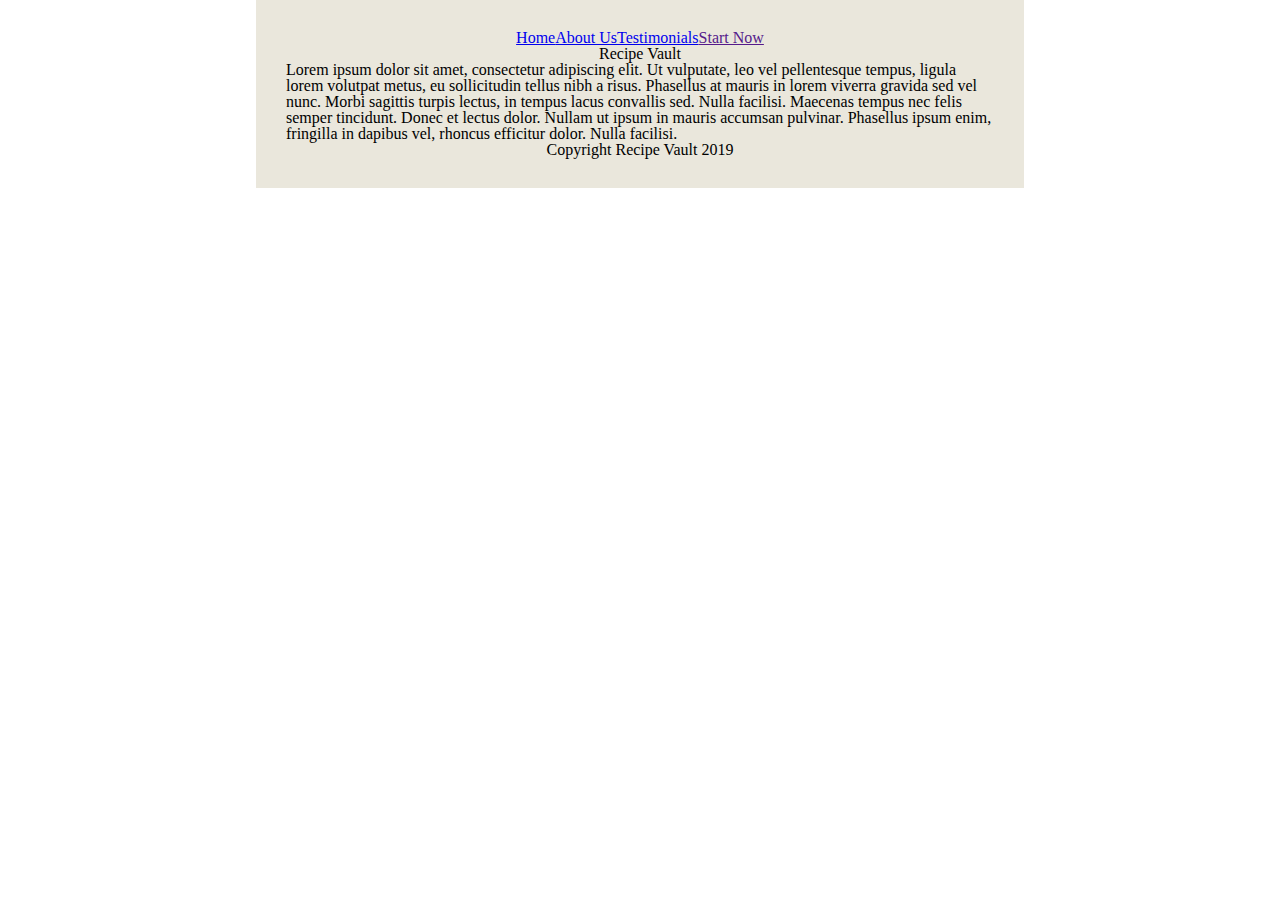
==== index.html @ 80d7d120 "Added html to index.html" ====
<!doctype html>

<html lang="en">
    <head>
    <meta charset="utf-8">
    <meta name="viewport" content="width=device-width, initial-scale=1.0">

    <title>Recipe Vault</title>

    <link href="css/index.css" rel="stylesheet">

    </head>

    <body>

        <div class="navbar">
            <!--logo-->
            <div class="nav">
                <a href="index.html">Home</a>
                <a href="about.html">About Us</a>
                <a href="testimonials.html">Testimonials</a>
                <a href="">Start Now</a>
            </div>
        </div>

        <div class="title">
            <h1>Recipe Vault</h1>
        </div>

        <div class="about-blurb">
            <p>
                Lorem ipsum dolor sit amet, consectetur adipiscing elit. Ut vulputate, leo vel pellentesque tempus, ligula lorem volutpat metus, eu sollicitudin tellus nibh a risus.
                Phasellus at mauris in lorem viverra gravida sed vel nunc. Morbi sagittis turpis lectus, in tempus lacus convallis sed. Nulla facilisi.
                Maecenas tempus nec felis semper tincidunt. Donec et lectus dolor. Nullam ut ipsum in mauris accumsan pulvinar. Phasellus ipsum enim, fringilla in dapibus vel, rhoncus efficitur dolor. Nulla facilisi.
            </p>
        </div>

        <div class="call-to-action">

        </div>

        <footer class="footer">
            <p>Copyright Recipe Vault 2019</p>
        </footer>
    </body>
</html>
---- css/index.css ----
/* http://meyerweb.com/eric/tools/css/reset/ 
   v2.0 | 20110126
   License: none (public domain)
*/
html,
body,
div,
span,
applet,
object,
iframe,
h1,
h2,
h3,
h4,
h5,
h6,
p,
blockquote,
pre,
a,
abbr,
acronym,
address,
big,
cite,
code,
del,
dfn,
em,
img,
ins,
kbd,
q,
s,
samp,
small,
strike,
strong,
sub,
sup,
tt,
var,
b,
u,
i,
center,
dl,
dt,
dd,
ol,
ul,
li,
fieldset,
form,
label,
legend,
table,
caption,
tbody,
tfoot,
thead,
tr,
th,
td,
article,
aside,
canvas,
details,
embed,
figure,
figcaption,
footer,
header,
hgroup,
menu,
nav,
output,
ruby,
section,
summary,
time,
mark,
audio,
video {
  margin: 0;
  padding: 0;
  border: 0;
  font-size: 100%;
  font: inherit;
  vertical-align: baseline;
}
/* HTML5 display-role reset for older browsers */
article,
aside,
details,
figcaption,
figure,
footer,
header,
hgroup,
menu,
nav,
section {
  display: block;
}
body {
  line-height: 1;
}
ol,
ul {
  list-style: none;
}
blockquote,
q {
  quotes: none;
}
blockquote:before,
blockquote:after,
q:before,
q:after {
  content: '';
  content: none;
}
table {
  border-collapse: collapse;
  border-spacing: 0;
}
html {
  width: 60%;
  margin-left: 20%;
  background-color: white;
}
html body {
  display: flex;
  flex-direction: column;
  justify-content: center;
  align-items: center;
  background-color: #eae7dc;
  padding: 30px;
}
.navbar .nav {
  display: flex;
  flex-direction: row;
  justify-content: space-around;
  align-items: center;
}
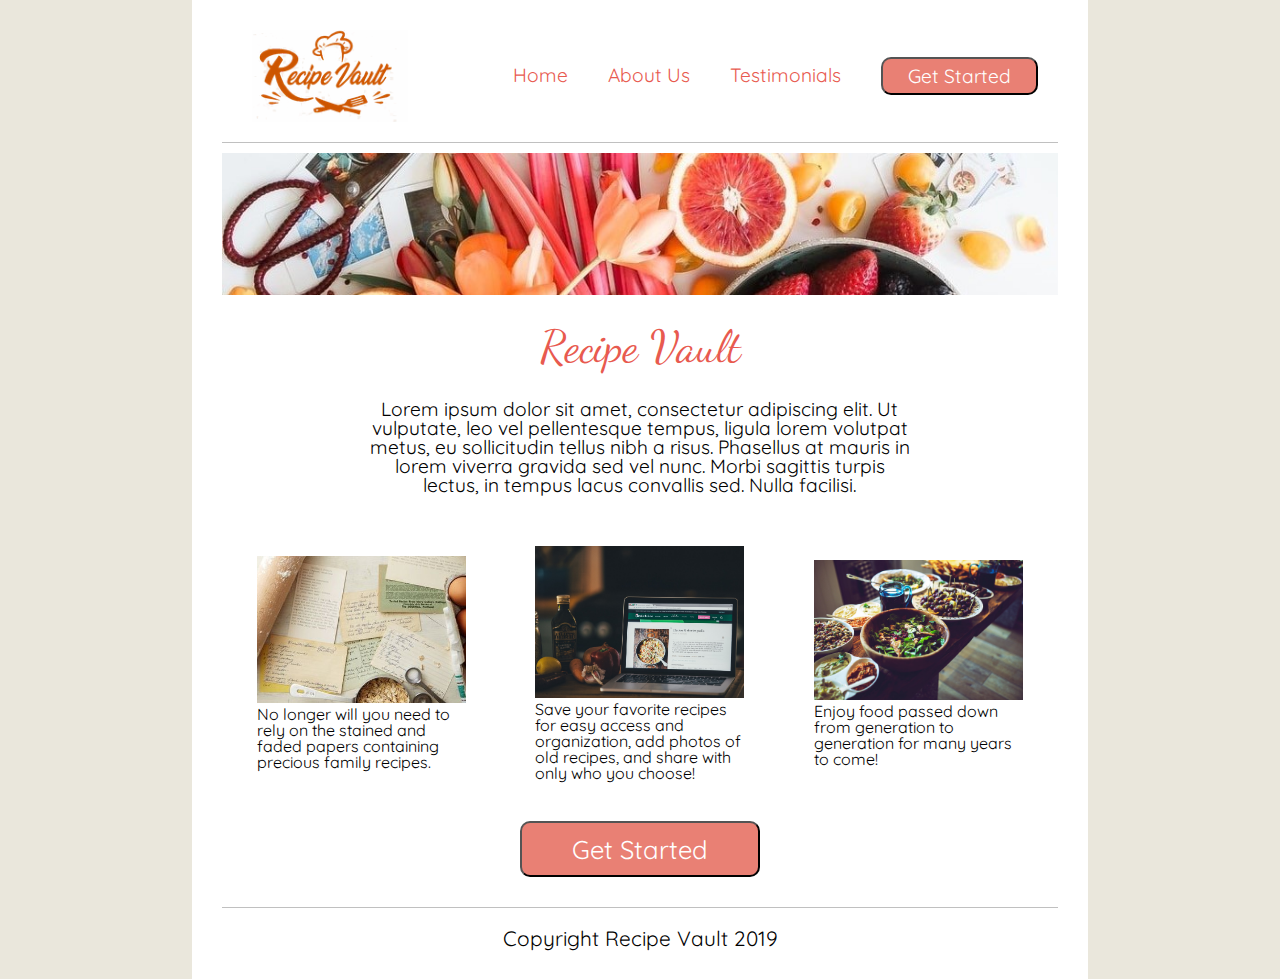
==== commit 6d184024: "Merge pull request #5 from Build-Week-SecretFamilyRecipes/emily-richard" ====
--- a/index.html
+++ b/index.html
@@ -8,20 +8,23 @@
     <title>Recipe Vault</title>
 
     <link href="css/index.css" rel="stylesheet">
+    <link href="https://fonts.googleapis.com/css?family=Dancing+Script|Quicksand&display=swap" rel="stylesheet">
 
     </head>
 
     <body>
 
         <div class="navbar">
-            <!--logo-->
+            <img class="logo" src="img/logo.png">
             <div class="nav">
                 <a href="index.html">Home</a>
-                <a href="about.html">About Us</a>
-                <a href="testimonials.html">Testimonials</a>
-                <a href="">Start Now</a>
+                <a href="about.html" target="_blank">About Us</a>
+                <a href="testimonials.html" target="_blank">Testimonials</a>
+                <a href="" target="_blank"><button class="start-now">Get Started</button></a>
             </div>
         </div>
+
+        <img class="banner" src="img/food-banner.jpg">
 
         <div class="title">
             <h1>Recipe Vault</h1>
@@ -31,12 +34,26 @@
             <p>
                 Lorem ipsum dolor sit amet, consectetur adipiscing elit. Ut vulputate, leo vel pellentesque tempus, ligula lorem volutpat metus, eu sollicitudin tellus nibh a risus.
                 Phasellus at mauris in lorem viverra gravida sed vel nunc. Morbi sagittis turpis lectus, in tempus lacus convallis sed. Nulla facilisi.
-                Maecenas tempus nec felis semper tincidunt. Donec et lectus dolor. Nullam ut ipsum in mauris accumsan pulvinar. Phasellus ipsum enim, fringilla in dapibus vel, rhoncus efficitur dolor. Nulla facilisi.
             </p>
         </div>
 
+        <div class="container">
+            <div class="infocard">
+                <img class="infoimg" src="img/recipes.jpg">
+                <p>No longer will you need to rely on the stained and faded papers containing precious family recipes.</p>
+            </div>
+            <div class="infocard">
+                <img class="infoimg" src="img/online-recipe.jpg">
+                <p>Save your favorite recipes for easy access and organization, add photos of old recipes, and share with only who you choose!</p>
+            </div>
+            <div class="infocard">
+                <img class="infoimg" src="img/food.jpg">
+                <p>Enjoy food passed down from generation to generation for many years to come!</p>
+            </div>
+        </div>
+
         <div class="call-to-action">
-
+            <a href=""><button class="get-started">Get Started</button></a>
         </div>
 
         <footer class="footer">
--- a/css/index.css
+++ b/css/index.css
@@ -127,21 +127,131 @@
   border-spacing: 0;
 }
 html {
-  width: 60%;
-  margin-left: 20%;
+  text-size: 10px;
+  width: 70%;
+  margin-left: 15%;
+  background-color: #eae7dc;
+}
+html body {
+  display: flex;
+  flex-direction: column;
+  justify-content: center;
+  align-items: center;
   background-color: white;
-}
-html body {
-  display: flex;
-  flex-direction: column;
-  justify-content: center;
-  align-items: center;
-  background-color: #eae7dc;
   padding: 30px;
 }
+html body h1 {
+  font-size: 2.8rem;
+  font-family: 'Dancing Script', cursive;
+}
+.navbar {
+  display: flex;
+  flex-direction: row;
+  justify-content: space-between;
+  align-items: center;
+  width: 100%;
+  margin-bottom: 10px;
+  padding-bottom: 20px;
+  border-bottom: 1px solid silver;
+}
+.navbar .logo {
+  display: flex;
+  flex-direction: row;
+  justify-content: space-around;
+  align-items: center;
+  margin: 0px 30px;
+}
 .navbar .nav {
   display: flex;
   flex-direction: row;
   justify-content: space-around;
   align-items: center;
-}
+  font-family: 'Quicksand', sans-serif;
+  font-size: 1.2rem;
+}
+.navbar .nav a {
+  text-decoration: none;
+  margin: 0 20px;
+  color: #e85a4f;
+}
+.navbar .nav a .start-now {
+  color: white;
+  background-color: #e98074;
+  font-size: 1.2rem;
+  font-family: 'Quicksand', sans-serif;
+  padding: 5px 25px;
+  border-radius: 10px;
+  transition-timing-function: ease-in;
+  transition: 0.6s;
+}
+.navbar .nav a .start-now:hover {
+  background-color: white;
+  color: #e85a4f;
+}
+.footer {
+  display: flex;
+  flex-direction: row;
+  justify-content: center;
+  align-items: center;
+  font-size: 1.3rem;
+  font-family: 'Quicksand', sans-serif;
+  width: 100%;
+  margin: 30px 0 0;
+  padding-top: 20px;
+  border-top: 1px solid silver;
+}
+.banner {
+  width: 100%;
+}
+h1 {
+  margin: 30px 15px 0px;
+  color: #e85a4f;
+}
+.about-blurb {
+  display: flex;
+  flex-direction: row;
+  justify-content: center;
+  align-items: center;
+  text-align: center;
+  width: 65%;
+  margin: 30px 50px 50px;
+  font-size: 1.2rem;
+  font-family: 'Quicksand', sans-serif;
+}
+.container {
+  display: flex;
+  flex-direction: row;
+  justify-content: space-around;
+  align-items: center;
+  margin-bottom: 40px;
+}
+.container .infocard {
+  width: 25%;
+}
+.container .infocard .infoimg {
+  width: 100%;
+}
+.container .infocard p {
+  font-family: 'Quicksand', sans-serif;
+  font-size: 1rem;
+}
+.call-to-action {
+  display: flex;
+  flex-direction: row;
+  justify-content: center;
+  align-items: center;
+}
+.call-to-action .get-started {
+  color: white;
+  background-color: #e98074;
+  font-size: 1.6rem;
+  font-family: 'Quicksand', sans-serif;
+  padding: 10px 50px;
+  border-radius: 10px;
+  transition-timing-function: ease-in;
+  transition: 0.6s;
+}
+.call-to-action .get-started:hover {
+  background-color: white;
+  color: #e85a4f;
+}
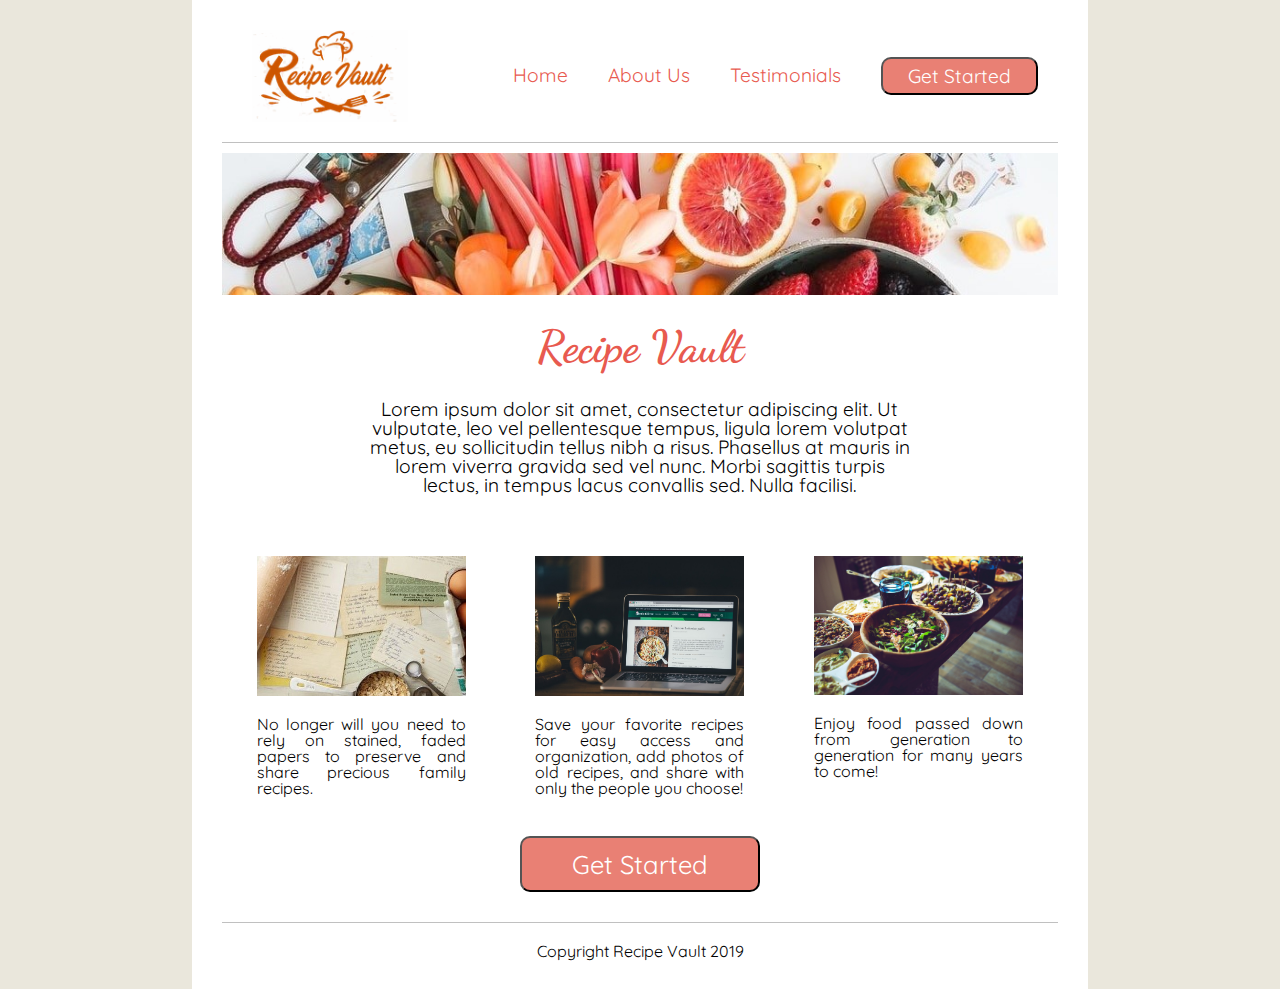
==== commit 3a6e501e: "Updated some spacing in index.html" ====
--- a/index.html
+++ b/index.html
@@ -40,11 +40,11 @@
         <div class="container">
             <div class="infocard">
                 <img class="infoimg" src="img/recipes.jpg">
-                <p>No longer will you need to rely on the stained and faded papers containing precious family recipes.</p>
+                <p>No longer will you need to rely on stained, faded papers to preserve and share precious family recipes.</p>
             </div>
             <div class="infocard">
                 <img class="infoimg" src="img/online-recipe.jpg">
-                <p>Save your favorite recipes for easy access and organization, add photos of old recipes, and share with only who you choose!</p>
+                <p>Save your favorite recipes for easy access and organization, add photos of old recipes, and share with only the people you choose!</p>
             </div>
             <div class="infocard">
                 <img class="infoimg" src="img/food.jpg">
--- a/css/index.css
+++ b/css/index.css
@@ -129,7 +129,8 @@
 html {
   text-size: 10px;
   width: 70%;
-  margin-left: 15%;
+  max-width: 1000px;
+  margin: 0 auto;
   background-color: #eae7dc;
 }
 html body {
@@ -193,7 +194,7 @@
   flex-direction: row;
   justify-content: center;
   align-items: center;
-  font-size: 1.3rem;
+  font-size: 1rem;
   font-family: 'Quicksand', sans-serif;
   width: 100%;
   margin: 30px 0 0;
@@ -205,6 +206,7 @@
 }
 h1 {
   margin: 30px 15px 0px;
+  font-weight: bold;
   color: #e85a4f;
 }
 .about-blurb {
@@ -222,18 +224,24 @@
   display: flex;
   flex-direction: row;
   justify-content: space-around;
-  align-items: center;
+  align-items: flex-start;
   margin-bottom: 40px;
 }
 .container .infocard {
+  display: flex;
+  flex-direction: column;
+  justify-content: space-between;
+  align-items: center;
   width: 25%;
 }
 .container .infocard .infoimg {
   width: 100%;
+  margin: 10px 10px 20px;
 }
 .container .infocard p {
   font-family: 'Quicksand', sans-serif;
   font-size: 1rem;
+  text-align: justify;
 }
 .call-to-action {
   display: flex;
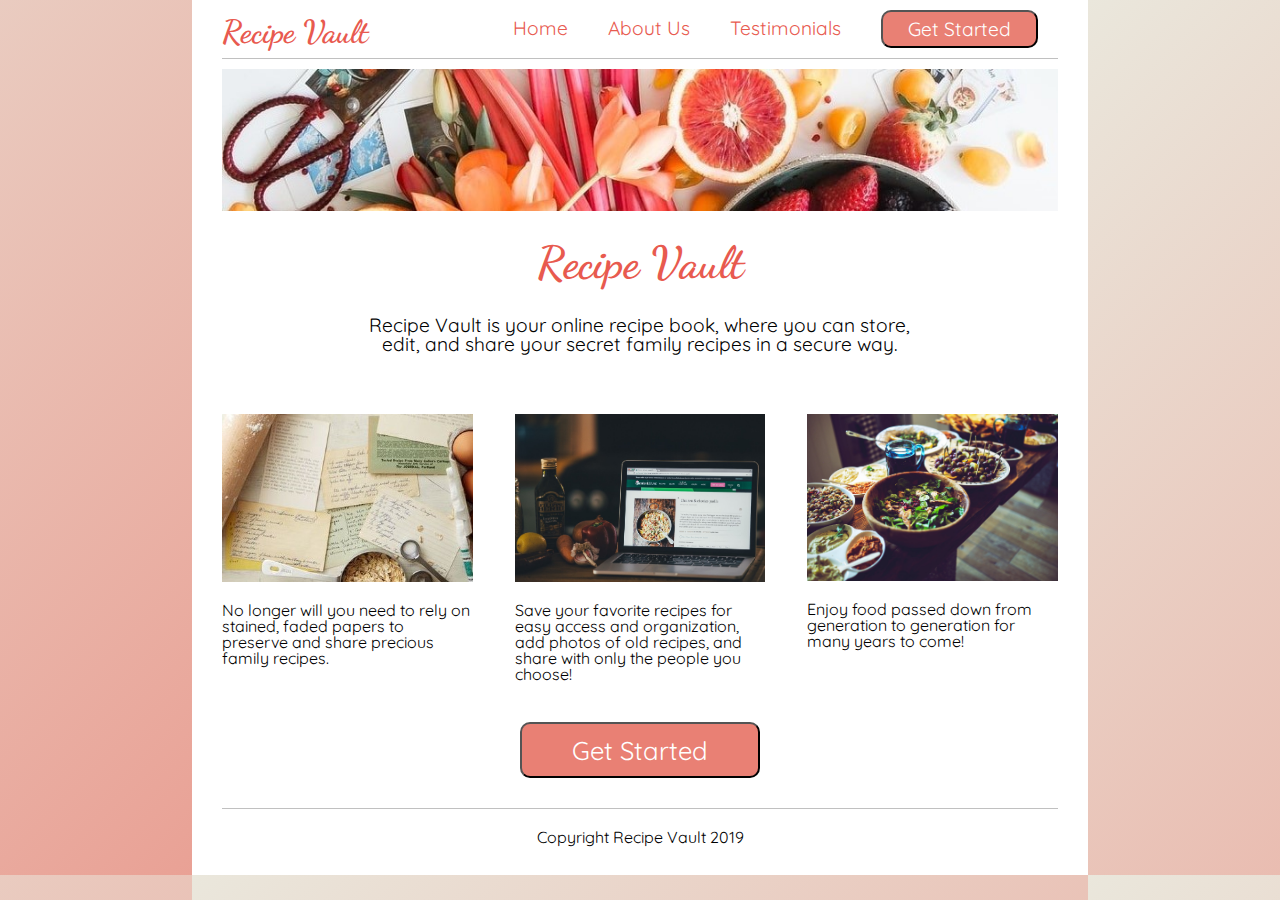
==== commit 0d82f822: "Fixed the visibility and formatting issues present in recent update" ====
--- a/index.html
+++ b/index.html
@@ -1,3 +1,4 @@
+    
 <!doctype html>
 
 <html lang="en">
@@ -15,11 +16,11 @@
     <body>
 
         <div class="navbar">
-            <img class="logo" src="img/logo.png">
+            <a href="" class="logo-text">Recipe Vault</a>
             <div class="nav">
                 <a href="index.html">Home</a>
-                <a href="about.html" target="_blank">About Us</a>
-                <a href="testimonials.html" target="_blank">Testimonials</a>
+                <a href="about.html">About Us</a>
+                <a href="testimonials.html">Testimonials</a>
                 <a href="" target="_blank"><button class="start-now">Get Started</button></a>
             </div>
         </div>
@@ -32,8 +33,7 @@
 
         <div class="about-blurb">
             <p>
-                Lorem ipsum dolor sit amet, consectetur adipiscing elit. Ut vulputate, leo vel pellentesque tempus, ligula lorem volutpat metus, eu sollicitudin tellus nibh a risus.
-                Phasellus at mauris in lorem viverra gravida sed vel nunc. Morbi sagittis turpis lectus, in tempus lacus convallis sed. Nulla facilisi.
+                Recipe Vault is your online recipe book, where you can store, edit, and share your secret family recipes in a secure way.
             </p>
         </div>
 
@@ -42,7 +42,7 @@
                 <img class="infoimg" src="img/recipes.jpg">
                 <p>No longer will you need to rely on stained, faded papers to preserve and share precious family recipes.</p>
             </div>
-            <div class="infocard">
+            <div class="infocard infocard2">
                 <img class="infoimg" src="img/online-recipe.jpg">
                 <p>Save your favorite recipes for easy access and organization, add photos of old recipes, and share with only the people you choose!</p>
             </div>
--- a/css/index.css
+++ b/css/index.css
@@ -127,11 +127,21 @@
   border-spacing: 0;
 }
 html {
-  text-size: 10px;
   width: 70%;
   max-width: 1000px;
   margin: 0 auto;
-  background-color: #eae7dc;
+  background-image: linear-gradient(to bottom right, #eae7dc, #e9a195);
+  background-repeat: none;
+}
+@media (max-width: 800px) {
+  html {
+    width: 90%;
+  }
+}
+@media (max-width: 500px) {
+  html {
+    width: 100%;
+  }
 }
 html body {
   display: flex;
@@ -141,26 +151,49 @@
   background-color: white;
   padding: 30px;
 }
-html body h1 {
+html body h1,
+html body h2,
+html body h3,
+html body h4,
+html body h5 {
   font-size: 2.8rem;
   font-family: 'Dancing Script', cursive;
+  font-weight: bold;
+  color: #e85a4f;
 }
 .navbar {
   display: flex;
   flex-direction: row;
   justify-content: space-between;
-  align-items: center;
-  width: 100%;
+  align-items: flex-end;
+  width: 100%;
+  margin-top: -20px;
   margin-bottom: 10px;
-  padding-bottom: 20px;
+  padding-bottom: 10px;
   border-bottom: 1px solid silver;
 }
+@media (max-width: 800px) {
+  .navbar {
+    display: flex;
+    flex-direction: column;
+    justify-content: center;
+    align-items: center;
+  }
+}
 .navbar .logo {
   display: flex;
   flex-direction: row;
   justify-content: space-around;
   align-items: center;
+  height: 75px;
   margin: 0px 30px;
+}
+.navbar .logo-text {
+  text-decoration: none;
+  font-family: 'Dancing Script', cursive;
+  font-size: 2rem;
+  font-weight: bold;
+  color: #e85a4f;
 }
 .navbar .nav {
   display: flex;
@@ -174,6 +207,8 @@
   text-decoration: none;
   margin: 0 20px;
   color: #e85a4f;
+  transition-timing-function: ease-in;
+  transition: 0.6s;
 }
 .navbar .nav a .start-now {
   color: white;
@@ -189,6 +224,40 @@
   background-color: white;
   color: #e85a4f;
 }
+@media (max-width: 800px) {
+  .navbar .nav a .start-now {
+    color: #e85a4f;
+    background: white;
+    font-weight: bold;
+    border: none;
+    padding: 0;
+  }
+  .navbar .nav a .start-now:hover {
+    color: silver;
+  }
+}
+.navbar .nav a:hover {
+  color: silver;
+}
+@media (max-width: 800px) {
+  .navbar .nav a {
+    padding-top: 10px;
+  }
+}
+@media (max-width: 500px) {
+  .navbar .nav a {
+    padding: 15px 0 10px;
+    border-top: 1px solid silver;
+  }
+}
+@media (max-width: 500px) {
+  .navbar .nav {
+    display: flex;
+    flex-direction: column;
+    justify-content: space-between;
+    align-items: center;
+  }
+}
 .footer {
   display: flex;
   flex-direction: row;
@@ -201,55 +270,122 @@
   padding-top: 20px;
   border-top: 1px solid silver;
 }
-.banner {
-  width: 100%;
-}
-h1 {
+body .banner {
+  width: 100%;
+}
+body h1 {
   margin: 30px 15px 0px;
-  font-weight: bold;
-  color: #e85a4f;
-}
-.about-blurb {
-  display: flex;
-  flex-direction: row;
-  justify-content: center;
-  align-items: center;
+}
+body .about-blurb {
   text-align: center;
   width: 65%;
   margin: 30px 50px 50px;
   font-size: 1.2rem;
   font-family: 'Quicksand', sans-serif;
 }
-.container {
-  display: flex;
-  flex-direction: row;
-  justify-content: space-around;
+@media (max-width: 800px) {
+  body .about-blurb {
+    width: 85%;
+  }
+}
+body .container {
+  display: flex;
+  flex-direction: row;
+  justify-content: space-between;
   align-items: flex-start;
+  width: 100%;
   margin-bottom: 40px;
 }
-.container .infocard {
-  display: flex;
-  flex-direction: column;
-  justify-content: space-between;
-  align-items: center;
-  width: 25%;
-}
-.container .infocard .infoimg {
+body .container .infocard {
+  display: flex;
+  flex-direction: column;
+  justify-content: flex-start;
+  align-items: center;
+  width: 30%;
+}
+body .container .infocard .infoimg {
   width: 100%;
   margin: 10px 10px 20px;
 }
-.container .infocard p {
+@media (max-width: 800px) {
+  body .container .infocard .infoimg {
+    width: 45%;
+  }
+}
+@media (max-width: 500px) {
+  body .container .infocard .infoimg {
+    width: 90%;
+  }
+}
+body .container .infocard p {
   font-family: 'Quicksand', sans-serif;
   font-size: 1rem;
-  text-align: justify;
-}
-.call-to-action {
-  display: flex;
-  flex-direction: row;
-  justify-content: center;
-  align-items: center;
-}
-.call-to-action .get-started {
+  text-align: left;
+}
+@media (max-width: 800px) {
+  body .container .infocard p {
+    width: 45%;
+    text-align: left;
+    font-size: 1.2rem;
+  }
+}
+@media (max-width: 500px) {
+  body .container .infocard p {
+    width: 90%;
+  }
+}
+@media (max-width: 800px) {
+  body .container .infocard {
+    display: flex;
+    flex-direction: row;
+    justify-content: space-between;
+    align-items: center;
+    width: 100%;
+  }
+}
+@media (max-width: 500px) {
+  body .container .infocard {
+    display: flex;
+    flex-direction: column;
+    justify-content: space-around;
+    align-items: center;
+    width: 90%;
+    padding: 20px 0;
+  }
+}
+@media (max-width: 800px) {
+  body .container .infocard2 {
+    display: flex;
+    flex-direction: row-reverse;
+    justify-content: space-between;
+    align-items: center;
+  }
+}
+@media (max-width: 500px) {
+  body .container .infocard2 {
+    display: flex;
+    flex-direction: column;
+    justify-content: space-around;
+    align-items: center;
+    width: 90%;
+    padding: 20px 0;
+  }
+}
+@media (max-width: 800px) {
+  body .container {
+    display: flex;
+    flex-direction: column;
+    justify-content: space-between;
+    align-items: center;
+  }
+}
+body .call-to-action {
+  display: flex;
+  flex-direction: row;
+  justify-content: center;
+  align-items: center;
+}
+body .call-to-action .get-started {
   color: white;
   background-color: #e98074;
   font-size: 1.6rem;
@@ -259,7 +395,187 @@
   transition-timing-function: ease-in;
   transition: 0.6s;
 }
-.call-to-action .get-started:hover {
+body .call-to-action .get-started:hover {
   background-color: white;
   color: #e85a4f;
 }
+.about-page {
+  display: flex;
+  flex-direction: column;
+  justify-content: center;
+  align-items: center;
+  font-family: 'Quicksand', sans-serif;
+}
+.about-page .team-title {
+  width: 75%;
+  text-align: center;
+  margin: 30px auto 0px;
+}
+.about-page .team-title p {
+  margin-top: 20px;
+}
+.about-page .team-box {
+  display: flex;
+  flex-direction: column;
+  justify-content: center;
+  align-items: center;
+}
+.about-page .team-box h3 {
+  font-size: 2rem;
+  font-family: 'Quicksand', sans-serif;
+  margin: 50px auto 20px;
+}
+.about-page .team-box h4 {
+  margin: 10px;
+  font-size: 1.5rem;
+  font-family: 'Quicksand', sans-serif;
+}
+.about-page .team-box .team {
+  display: flex;
+  flex-direction: row;
+  justify-content: center;
+  align-items: flex-start;
+}
+.about-page .team-box .team .teammate {
+  display: flex;
+  flex-direction: column;
+  justify-content: center;
+  align-items: center;
+  margin: 15px;
+  width: 30%;
+}
+.about-page .team-box .team .teammate .headshot {
+  width: 100%;
+}
+.about-page .team-box .team .teammate p {
+  width: 100%;
+  margin-top: 5px;
+  font-size: 1rem;
+  text-align: justify;
+}
+.top {
+  text-align: center;
+}
+@media (max-width: 500px) {
+  .top {
+    padding: 5%;
+  }
+}
+.top img {
+  height: auto;
+  width: 100%;
+}
+.largequote {
+  font-family: 'Quicksand', sans-serif;
+  background-color: rgba(233, 128, 116, 0.1);
+  display: flex;
+  flex-direction: column;
+  margin-top: 2%;
+  width: 90%;
+  margin: 4% 15%;
+  padding: 2% 4% 4% 4%;
+}
+@media (max-width: 800px) {
+  .largequote {
+    width: 90%;
+  }
+}
+.largequote h4 {
+  margin-top: 3%;
+  font-size: 18px;
+}
+@media (max-width: 800px) {
+  .largequote h4 {
+    margin-bottom: 1%;
+  }
+}
+.largequote h5 {
+  padding-top: 1%;
+  font-size: 14px;
+}
+.largequote p {
+  font-style: italic;
+  margin-top: 2%;
+  font-size: 14px;
+}
+@media (max-width: 800px) {
+  .largequote {
+    text-align: center;
+    padding-bottom: 5%;
+  }
+}
+@media (max-width: 500px) {
+  .largequote {
+    text-align: center;
+    margin: 0% 15%;
+  }
+}
+.middle {
+  display: flex;
+  justify-content: space-evenly;
+}
+@media (max-width: 500px) {
+  .middle {
+    display: flex;
+    flex-direction: column;
+    justify-content: space-between;
+    align-items: center;
+    width: 90%;
+    padding-top: 5%;
+  }
+}
+.bodybox {
+  font-family: 'Quicksand', sans-serif;
+  margin: 2% 3%;
+  display: flex;
+  flex-direction: column;
+  width: 34%;
+}
+@media (max-width: 500px) {
+  .bodybox {
+    width: 100%;
+    display: flex;
+    flex-direction: column;
+    justify-content: space-between;
+    align-items: center;
+    background-color: rgba(233, 128, 116, 0.1);
+  }
+}
+.bodybox h4 {
+  margin-top: 5%;
+  font-size: 23px;
+}
+@media (max-width: 500px) {
+  .bodybox h4 {
+    margin-top: 4%;
+    font-size: 17px;
+  }
+}
+.bodybox h5 {
+  margin-top: 3%;
+  font-size: 16px;
+}
+@media (max-width: 500px) {
+  .bodybox h5 {
+    font-size: 15px;
+  }
+}
+.bodybox p {
+  font-style: italic;
+  margin-top: 6%;
+  font-size: 14px;
+}
+@media (max-width: 500px) {
+  .bodybox p {
+    padding: 0 5% 5% 5%;
+  }
+}
+.bodybox img {
+  height: auto;
+  width: 100%;
+}
+@media (max-width: 500px) {
+  .bodybox img {
+    padding: 5%;
+  }
+}
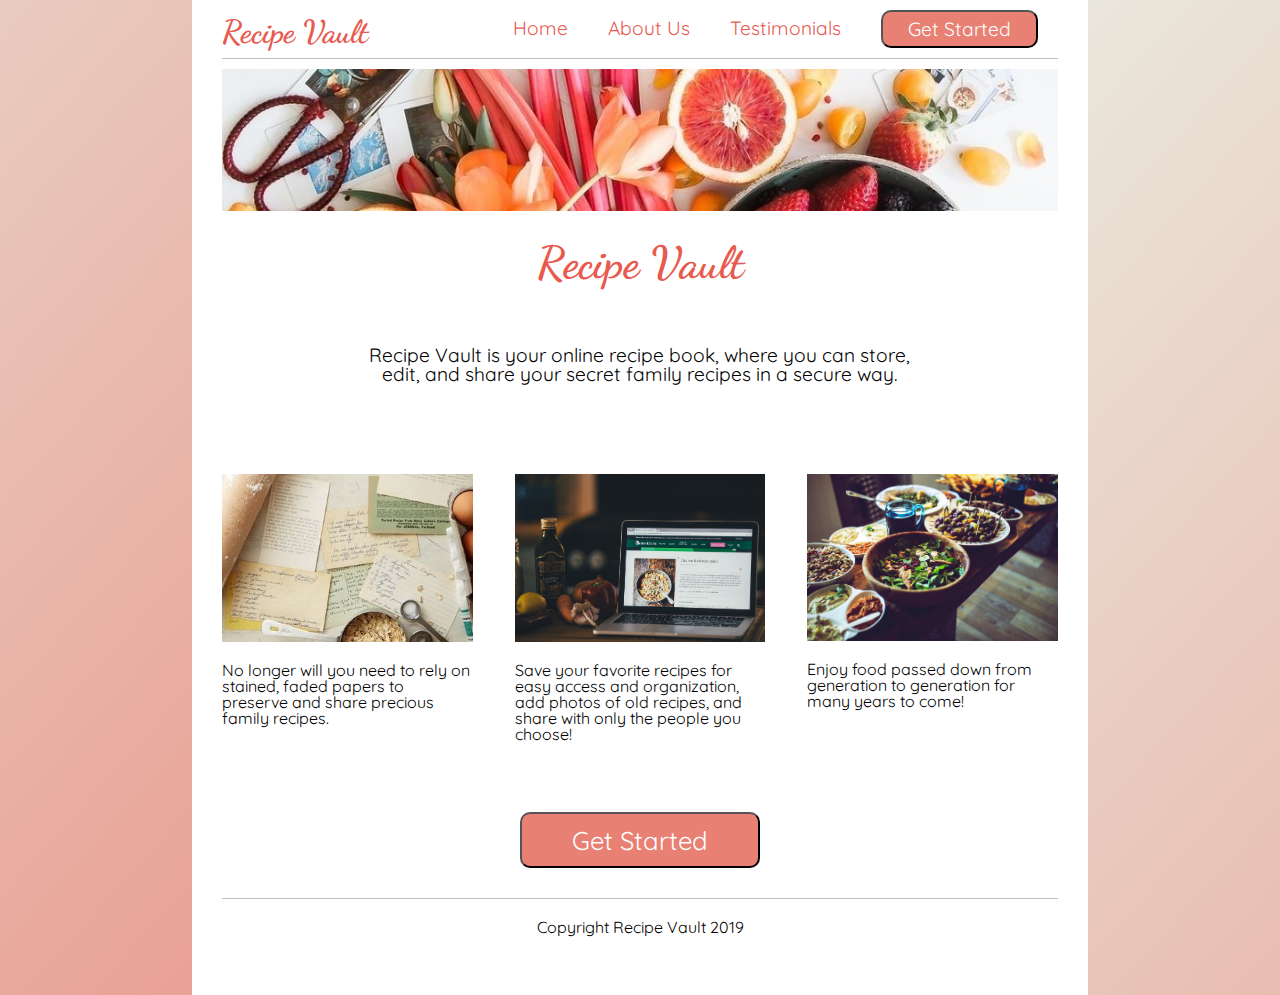
==== commit 9cdcfad5: "updated bio's on about page; re-styled media queries" ====
--- a/index.html
+++ b/index.html
@@ -1,8 +1,8 @@
-    
 <!doctype html>
 
 <html lang="en">
-    <head>
+
+<head>
     <meta charset="utf-8">
     <meta name="viewport" content="width=device-width, initial-scale=1.0">
 
@@ -11,53 +11,54 @@
     <link href="css/index.css" rel="stylesheet">
     <link href="https://fonts.googleapis.com/css?family=Dancing+Script|Quicksand&display=swap" rel="stylesheet">
 
-    </head>
+</head>
 
-    <body>
+<body>
 
-        <div class="navbar">
-            <a href="" class="logo-text">Recipe Vault</a>
-            <div class="nav">
-                <a href="index.html">Home</a>
-                <a href="about.html">About Us</a>
-                <a href="testimonials.html">Testimonials</a>
-                <a href="" target="_blank"><button class="start-now">Get Started</button></a>
-            </div>
+    <div class="navbar">
+        <a href="" class="logo-text">Recipe Vault</a>
+        <div class="nav">
+            <a href="index.html">Home</a>
+            <a href="about.html">About Us</a>
+            <a href="testimonials.html">Testimonials</a>
+            <a href="" target="_blank"><button class="start-now">Get Started</button></a>
         </div>
+    </div>
 
-        <img class="banner" src="img/food-banner.jpg">
+    <img class="banner" src="img/food-banner.jpg">
 
-        <div class="title">
-            <h1>Recipe Vault</h1>
+    <div class="title">
+        <h1>Recipe Vault</h1>
+    </div>
+
+    <div class="about-blurb">
+        <p>
+            Recipe Vault is your online recipe book, where you can store, edit, and share your secret family recipes in a secure way.
+        </p>
+    </div>
+
+    <div class="container">
+        <div class="infocard">
+            <img class="infoimg" src="img/recipes.jpg">
+            <p>No longer will you need to rely on stained, faded papers to preserve and share precious family recipes.</p>
         </div>
+        <div class="infocard infocard2">
+            <img class="infoimg" src="img/online-recipe.jpg">
+            <p>Save your favorite recipes for easy access and organization, add photos of old recipes, and share with only the people you choose!</p>
+        </div>
+        <div class="infocard">
+            <img class="infoimg" src="img/food.jpg">
+            <p>Enjoy food passed down from generation to generation for many years to come!</p>
+        </div>
+    </div>
 
-        <div class="about-blurb">
-            <p>
-                Recipe Vault is your online recipe book, where you can store, edit, and share your secret family recipes in a secure way.
-            </p>
-        </div>
+    <div class="call-to-action">
+        <a href=""><button class="get-started">Get Started</button></a>
+    </div>
 
-        <div class="container">
-            <div class="infocard">
-                <img class="infoimg" src="img/recipes.jpg">
-                <p>No longer will you need to rely on stained, faded papers to preserve and share precious family recipes.</p>
-            </div>
-            <div class="infocard infocard2">
-                <img class="infoimg" src="img/online-recipe.jpg">
-                <p>Save your favorite recipes for easy access and organization, add photos of old recipes, and share with only the people you choose!</p>
-            </div>
-            <div class="infocard">
-                <img class="infoimg" src="img/food.jpg">
-                <p>Enjoy food passed down from generation to generation for many years to come!</p>
-            </div>
-        </div>
+    <footer class="footer">
+        <p>Copyright Recipe Vault 2019</p>
+    </footer>
+</body>
 
-        <div class="call-to-action">
-            <a href=""><button class="get-started">Get Started</button></a>
-        </div>
-
-        <footer class="footer">
-            <p>Copyright Recipe Vault 2019</p>
-        </footer>
-    </body>
 </html>--- a/css/index.css
+++ b/css/index.css
@@ -2,6 +2,7 @@
    v2.0 | 20110126
    License: none (public domain)
 */
+
 html,
 body,
 div,
@@ -83,14 +84,17 @@
 mark,
 audio,
 video {
-  margin: 0;
-  padding: 0;
-  border: 0;
-  font-size: 100%;
-  font: inherit;
-  vertical-align: baseline;
-}
+    margin: 0;
+    padding: 0;
+    border: 0;
+    font-size: 100%;
+    font: inherit;
+    vertical-align: baseline;
+}
+
+
 /* HTML5 display-role reset for older browsers */
+
 article,
 aside,
 details,
@@ -102,480 +106,653 @@
 menu,
 nav,
 section {
-  display: block;
-}
+    display: block;
+}
+
 body {
-  line-height: 1;
-}
+    line-height: 1;
+}
+
 ol,
 ul {
-  list-style: none;
-}
+    list-style: none;
+}
+
 blockquote,
 q {
-  quotes: none;
-}
+    quotes: none;
+}
+
 blockquote:before,
 blockquote:after,
 q:before,
 q:after {
-  content: '';
-  content: none;
-}
+    content: '';
+    content: none;
+}
+
 table {
-  border-collapse: collapse;
-  border-spacing: 0;
-}
+    border-collapse: collapse;
+    border-spacing: 0;
+}
+
 html {
-  width: 70%;
-  max-width: 1000px;
-  margin: 0 auto;
-  background-image: linear-gradient(to bottom right, #eae7dc, #e9a195);
-  background-repeat: none;
-}
-@media (max-width: 800px) {
-  html {
-    width: 90%;
-  }
-}
-@media (max-width: 500px) {
-  html {
-    width: 100%;
-  }
-}
+    width: 70%;
+    max-width: 1000px;
+    margin: 0 auto;
+    background-image: linear-gradient(to bottom right, #eae7dc, #e9a195);
+    background-repeat: none;
+}
+
+@media (max-width: 800px) {
+    html {
+        width: 90%;
+    }
+}
+
+@media (max-width: 500px) {
+    html {
+        width: 100%;
+    }
+}
+
 html body {
-  display: flex;
-  flex-direction: column;
-  justify-content: center;
-  align-items: center;
-  background-color: white;
-  padding: 30px;
-}
+    display: flex;
+    flex-direction: column;
+    justify-content: center;
+    align-items: center;
+    background-color: white;
+    padding: 30px;
+}
+
 html body h1,
 html body h2,
 html body h3,
 html body h4,
 html body h5 {
-  font-size: 2.8rem;
-  font-family: 'Dancing Script', cursive;
-  font-weight: bold;
-  color: #e85a4f;
-}
+    font-size: 2.8rem;
+    font-family: 'Dancing Script', cursive;
+    font-weight: bold;
+    color: #e85a4f;
+}
+
 .navbar {
-  display: flex;
-  flex-direction: row;
-  justify-content: space-between;
-  align-items: flex-end;
-  width: 100%;
-  margin-top: -20px;
-  margin-bottom: 10px;
-  padding-bottom: 10px;
-  border-bottom: 1px solid silver;
-}
-@media (max-width: 800px) {
-  .navbar {
-    display: flex;
-    flex-direction: column;
+    display: flex;
+    flex-direction: row;
+    justify-content: space-between;
+    align-items: flex-end;
+    width: 100%;
+    margin-top: -20px;
+    margin-bottom: 10px;
+    padding-bottom: 10px;
+    border-bottom: 1px solid silver;
+}
+
+@media (max-width: 800px) {
+    .navbar {
+        display: flex;
+        flex-direction: column;
+        justify-content: center;
+        align-items: center;
+    }
+}
+
+.navbar .logo {
+    display: flex;
+    flex-direction: row;
+    justify-content: space-around;
+    align-items: center;
+    height: 75px;
+    margin: 0px 30px;
+}
+
+.navbar .logo-text {
+    text-decoration: none;
+    font-family: 'Dancing Script', cursive;
+    font-size: 2rem;
+    font-weight: bold;
+    color: #e85a4f;
+}
+
+.navbar .nav {
+    display: flex;
+    flex-direction: row;
+    justify-content: space-around;
+    align-items: center;
+    font-family: 'Quicksand', sans-serif;
+    font-size: 1.2rem;
+}
+
+.navbar .nav a {
+    text-decoration: none;
+    margin: 0 20px;
+    color: #e85a4f;
+    transition-timing-function: ease-in;
+    transition: 0.6s;
+}
+
+.navbar .nav a .start-now {
+    color: white;
+    background-color: #e98074;
+    font-size: 1.2rem;
+    font-family: 'Quicksand', sans-serif;
+    padding: 5px 25px;
+    border-radius: 10px;
+    transition-timing-function: ease-in;
+    transition: 0.6s;
+}
+
+.navbar .nav a .start-now:hover {
+    background-color: white;
+    color: #e85a4f;
+}
+
+@media (max-width: 800px) {
+    .navbar .nav a .start-now {
+        color: #e85a4f;
+        background: white;
+        font-weight: bold;
+        border: none;
+        padding: 0;
+    }
+    .navbar .nav a .start-now:hover {
+        color: silver;
+    }
+}
+
+.navbar .nav a:hover {
+    color: silver;
+}
+
+@media (max-width: 800px) {
+    .navbar .nav a {
+        padding-top: 10px;
+    }
+}
+
+@media (max-width: 500px) {
+    .navbar .nav a {
+        padding: 15px 0 10px;
+        border-top: 1px solid silver;
+    }
+}
+
+@media (max-width: 500px) {
+    .navbar .nav {
+        display: flex;
+        flex-direction: column;
+        justify-content: space-between;
+        align-items: center;
+    }
+}
+
+.footer {
+    display: flex;
+    flex-direction: row;
     justify-content: center;
     align-items: center;
-  }
-}
-.navbar .logo {
-  display: flex;
-  flex-direction: row;
-  justify-content: space-around;
-  align-items: center;
-  height: 75px;
-  margin: 0px 30px;
-}
-.navbar .logo-text {
-  text-decoration: none;
-  font-family: 'Dancing Script', cursive;
-  font-size: 2rem;
-  font-weight: bold;
-  color: #e85a4f;
-}
-.navbar .nav {
-  display: flex;
-  flex-direction: row;
-  justify-content: space-around;
-  align-items: center;
-  font-family: 'Quicksand', sans-serif;
-  font-size: 1.2rem;
-}
-.navbar .nav a {
-  text-decoration: none;
-  margin: 0 20px;
-  color: #e85a4f;
-  transition-timing-function: ease-in;
-  transition: 0.6s;
-}
-.navbar .nav a .start-now {
-  color: white;
-  background-color: #e98074;
-  font-size: 1.2rem;
-  font-family: 'Quicksand', sans-serif;
-  padding: 5px 25px;
-  border-radius: 10px;
-  transition-timing-function: ease-in;
-  transition: 0.6s;
-}
-.navbar .nav a .start-now:hover {
-  background-color: white;
-  color: #e85a4f;
-}
-@media (max-width: 800px) {
-  .navbar .nav a .start-now {
-    color: #e85a4f;
-    background: white;
-    font-weight: bold;
-    border: none;
-    padding: 0;
-  }
-  .navbar .nav a .start-now:hover {
-    color: silver;
-  }
-}
-.navbar .nav a:hover {
-  color: silver;
-}
-@media (max-width: 800px) {
-  .navbar .nav a {
-    padding-top: 10px;
-  }
-}
-@media (max-width: 500px) {
-  .navbar .nav a {
-    padding: 15px 0 10px;
+    font-size: 1rem;
+    font-family: 'Quicksand', sans-serif;
+    width: 100%;
+    margin: 30px 0 0;
+    padding-top: 20px;
     border-top: 1px solid silver;
-  }
-}
-@media (max-width: 500px) {
-  .navbar .nav {
-    display: flex;
-    flex-direction: column;
-    justify-content: space-between;
-    align-items: center;
-  }
-}
-.footer {
-  display: flex;
-  flex-direction: row;
-  justify-content: center;
-  align-items: center;
-  font-size: 1rem;
-  font-family: 'Quicksand', sans-serif;
-  width: 100%;
-  margin: 30px 0 0;
-  padding-top: 20px;
-  border-top: 1px solid silver;
-}
+}
+
 body .banner {
-  width: 100%;
-}
+    width: 100%;
+}
+
 body h1 {
-  margin: 30px 15px 0px;
-}
+    margin: 30px 15px 0px;
+}
+
 body .about-blurb {
-  text-align: center;
-  width: 65%;
-  margin: 30px 50px 50px;
-  font-size: 1.2rem;
-  font-family: 'Quicksand', sans-serif;
-}
-@media (max-width: 800px) {
-  body .about-blurb {
-    width: 85%;
-  }
-}
+    text-align: center;
+    width: 65%;
+    margin: 30px 50px 50px;
+    font-size: 1.2rem;
+    font-family: 'Quicksand', sans-serif;
+}
+
+@media (max-width: 800px) {
+    body .about-blurb {
+        width: 85%;
+    }
+}
+
 body .container {
-  display: flex;
-  flex-direction: row;
-  justify-content: space-between;
-  align-items: flex-start;
-  width: 100%;
-  margin-bottom: 40px;
-}
-body .container .infocard {
-  display: flex;
-  flex-direction: column;
-  justify-content: flex-start;
-  align-items: center;
-  width: 30%;
-}
-body .container .infocard .infoimg {
-  width: 100%;
-  margin: 10px 10px 20px;
-}
-@media (max-width: 800px) {
-  body .container .infocard .infoimg {
-    width: 45%;
-  }
-}
-@media (max-width: 500px) {
-  body .container .infocard .infoimg {
-    width: 90%;
-  }
-}
-body .container .infocard p {
-  font-family: 'Quicksand', sans-serif;
-  font-size: 1rem;
-  text-align: left;
-}
-@media (max-width: 800px) {
-  body .container .infocard p {
-    width: 45%;
-    text-align: left;
-    font-size: 1.2rem;
-  }
-}
-@media (max-width: 500px) {
-  body .container .infocard p {
-    width: 90%;
-  }
-}
-@media (max-width: 800px) {
-  body .container .infocard {
     display: flex;
     flex-direction: row;
     justify-content: space-between;
+    align-items: flex-start;
+    width: 100%;
+    margin-bottom: 40px;
+}
+
+body .container .infocard {
+    display: flex;
+    flex-direction: column;
+    justify-content: flex-start;
     align-items: center;
-    width: 100%;
-  }
-}
-@media (max-width: 500px) {
-  body .container .infocard {
+    width: 30%;
+}
+
+body .container .infocard .infoimg {
+    width: 100%;
+    margin: 10px 10px 20px;
+}
+
+@media (max-width: 800px) {
+    body .container .infocard .infoimg {
+        width: 45%;
+    }
+}
+
+@media (max-width: 500px) {
+    body .container .infocard .infoimg {
+        width: 90%;
+    }
+}
+
+body .container .infocard p {
+    font-family: 'Quicksand', sans-serif;
+    font-size: 1rem;
+    text-align: left;
+}
+
+@media (max-width: 800px) {
+    body .container .infocard p {
+        width: 45%;
+        text-align: left;
+        font-size: 1.2rem;
+    }
+}
+
+@media (max-width: 500px) {
+    body .container .infocard p {
+        width: 90%;
+    }
+}
+
+@media (max-width: 800px) {
+    body .container .infocard {
+        display: flex;
+        flex-direction: row;
+        justify-content: space-between;
+        align-items: center;
+        width: 100%;
+    }
+}
+
+@media (max-width: 500px) {
+    body .container .infocard {
+        display: flex;
+        flex-direction: column;
+        justify-content: space-around;
+        align-items: center;
+        width: 90%;
+        padding: 20px 0;
+    }
+}
+
+@media (max-width: 800px) {
+    body .container .infocard2 {
+        display: flex;
+        flex-direction: row-reverse;
+        justify-content: space-between;
+        align-items: center;
+    }
+}
+
+@media (max-width: 500px) {
+    body .container .infocard2 {
+        display: flex;
+        flex-direction: column;
+        justify-content: space-around;
+        align-items: center;
+        width: 90%;
+        padding: 20px 0;
+    }
+}
+
+@media (max-width: 800px) {
+    body .container {
+        display: flex;
+        flex-direction: column;
+        justify-content: space-between;
+        align-items: center;
+    }
+}
+
+body .call-to-action {
+    display: flex;
+    flex-direction: row;
+    justify-content: center;
+    align-items: center;
+}
+
+body .call-to-action .get-started {
+    color: white;
+    background-color: #e98074;
+    font-size: 1.6rem;
+    font-family: 'Quicksand', sans-serif;
+    padding: 10px 50px;
+    border-radius: 10px;
+    transition-timing-function: ease-in;
+    transition: 0.6s;
+}
+
+body .call-to-action .get-started:hover {
+    background-color: white;
+    color: #e85a4f;
+}
+
+.ui-dev,
+.ff-dev {
+    display: flex;
+    justify-content: space-evenly;
+}
+
+.ui-dev h4,
+.project-lead h4,
+.ff-dev h4,
+.bkend-dev h4 {
+    margin-top: 5%;
+    font-size: 1.5rem;
+    font-family: 'Dancing Script', cursive;
+    font-weight: bold;
+}
+
+.ui-dev p,
+.project-lead p,
+.ff-dev p,
+.bkend-dev p {
+    margin-top: 10px;
+    font-family: 'Quicksand', sans-serif;
+    font-size: 1.1rem;
+    text-align: justify;
+}
+
+.team-info img {
+    height: auto;
+    width: 100%;
+}
+
+.project-lead,
+.bkend-dev {
+    display: flex;
+    justify-content: space-evenly;
+}
+
+.team-info {
+    margin: 2% 3%;
     display: flex;
     flex-direction: column;
-    justify-content: space-around;
-    align-items: center;
-    width: 90%;
-    padding: 20px 0;
-  }
-}
-@media (max-width: 800px) {
-  body .container .infocard2 {
-    display: flex;
-    flex-direction: row-reverse;
-    justify-content: space-between;
-    align-items: center;
-  }
-}
-@media (max-width: 500px) {
-  body .container .infocard2 {
+    width: 34%;
+}
+
+.title p {
+    text-align: center;
+    width: 100%;
+    font-size: 1.2rem;
+    font-family: 'Quicksand', sans-serif;
+}
+
+.title h1,
+p {
+    text-align: center;
+    padding-bottom: 30px;
+}
+
+@media (max-width: 800px) {
+    .ui-dev,
+    .ff-dev,
+    .team-info,
+    .headshot {
+        display: flex;
+        flex-direction: column;
+        justify-content: space-around;
+        align-items: center;
+        width: 100%;
+    }
+    h2.dev-headings {
+        margin-top: 30px;
+        padding-top: 30px;
+        font-size: 2.4rem;
+    }
+    h4 {
+        font-weight: bolder;
+        text-decoration: underline;
+        color: #e85a4f;
+    }
+    p {
+        font-family: Arial, Helvetica, sans-serif;
+        font-weight: bold;
+        color: #867f7f;
+        text-justify: newspaper;
+    }
+}
+
+@media (max-width: 500px) {
+    .ui-dev,
+    .ff-dev,
+    .team-info,
+    .headshot {
+        display: flex;
+        flex-direction: column;
+        justify-content: space-around;
+        align-items: center;
+        width: 100%;
+    }
+    h2.dev-headings {
+        margin-top: 30px;
+        padding-top: 30px;
+        font-size: 2.3rem;
+    }
+    h4 {
+        font-weight: bolder;
+        text-decoration: underline;
+    }
+    p {
+        font-family: Arial, Helvetica, sans-serif;
+        font-weight: bold;
+        color: black;
+    }
+}
+
+.top {
+    text-align: center;
+}
+
+.top img {
+    height: auto;
+    width: 100%;
+}
+
+@media (max-width: 500px) {
+    .top {
+        padding: 5%;
+    }
+}
+
+.largequote {
+    background-color: rgba(233, 128, 116, 0.1);
     display: flex;
     flex-direction: column;
-    justify-content: space-around;
-    align-items: center;
-    width: 90%;
-    padding: 20px 0;
-  }
-}
-@media (max-width: 800px) {
-  body .container {
+    margin-top: 2%;
+    width: 86%;
+    font-weight: normal;
+    margin: 4% 15%;
+    padding: 2% 4% 4% 4%;
+}
+
+@media (max-width: 800px) {
+    .largequote {
+        width: 80%;
+        font-weight: normal;
+    }
+}
+
+.largequote h4 {
+    margin-top: 3%;
+    font-size: 24px;
+}
+
+@media (max-width: 800px) {
+    .largequote h4 {
+        font-weight: normal;
+        margin-bottom: 1%;
+        text-decoration: none;
+    }
+}
+
+@media (max-width: 500px) {
+    .largequote h4 {
+        text-decoration: none;
+    }
+}
+
+.largequote h5 {
+    font-family: 'Quicksand', sans-serif;
+    padding-top: 1%;
+    font-size: 13px;
+}
+
+.largequote p {
+    color: #8e8d8a;
+    font-family: 'Quicksand', sans-serif;
+    font-weight: normal;
+    font-style: italic;
+    margin-top: 2%;
+    font-size: 14px;
+}
+
+@media (max-width: 800px) {
+    .largequote p {
+        font-weight: normal;
+        color: #8e8d8a;
+    }
+}
+
+@media (max-width: 500px) {
+    .largequote p {
+        font-weight: normal;
+        color: #8e8d8a;
+    }
+}
+
+@media (max-width: 800px) {
+    .largequote {
+        text-align: center;
+        padding-bottom: 5%;
+    }
+}
+
+@media (max-width: 500px) {
+    .largequote {
+        text-align: center;
+        margin: 0% 15%;
+    }
+}
+
+.middle {
+    display: flex;
+    justify-content: space-evenly;
+}
+
+@media (max-width: 500px) {
+    .middle {
+        display: flex;
+        flex-direction: column;
+        justify-content: space-between;
+        align-items: center;
+        width: 90%;
+        padding-top: 5%;
+    }
+}
+
+.bodybox {
+    font-family: 'Quicksand', sans-serif;
+    margin: 2% 3%;
     display: flex;
     flex-direction: column;
-    justify-content: space-between;
-    align-items: center;
-  }
-}
-body .call-to-action {
-  display: flex;
-  flex-direction: row;
-  justify-content: center;
-  align-items: center;
-}
-body .call-to-action .get-started {
-  color: white;
-  background-color: #e98074;
-  font-size: 1.6rem;
-  font-family: 'Quicksand', sans-serif;
-  padding: 10px 50px;
-  border-radius: 10px;
-  transition-timing-function: ease-in;
-  transition: 0.6s;
-}
-body .call-to-action .get-started:hover {
-  background-color: white;
-  color: #e85a4f;
-}
-.about-page {
-  display: flex;
-  flex-direction: column;
-  justify-content: center;
-  align-items: center;
-  font-family: 'Quicksand', sans-serif;
-}
-.about-page .team-title {
-  width: 75%;
-  text-align: center;
-  margin: 30px auto 0px;
-}
-.about-page .team-title p {
-  margin-top: 20px;
-}
-.about-page .team-box {
-  display: flex;
-  flex-direction: column;
-  justify-content: center;
-  align-items: center;
-}
-.about-page .team-box h3 {
-  font-size: 2rem;
-  font-family: 'Quicksand', sans-serif;
-  margin: 50px auto 20px;
-}
-.about-page .team-box h4 {
-  margin: 10px;
-  font-size: 1.5rem;
-  font-family: 'Quicksand', sans-serif;
-}
-.about-page .team-box .team {
-  display: flex;
-  flex-direction: row;
-  justify-content: center;
-  align-items: flex-start;
-}
-.about-page .team-box .team .teammate {
-  display: flex;
-  flex-direction: column;
-  justify-content: center;
-  align-items: center;
-  margin: 15px;
-  width: 30%;
-}
-.about-page .team-box .team .teammate .headshot {
-  width: 100%;
-}
-.about-page .team-box .team .teammate p {
-  width: 100%;
-  margin-top: 5px;
-  font-size: 1rem;
-  text-align: justify;
-}
-.top {
-  text-align: center;
-}
-@media (max-width: 500px) {
-  .top {
-    padding: 5%;
-  }
-}
-.top img {
-  height: auto;
-  width: 100%;
-}
-.largequote {
-  font-family: 'Quicksand', sans-serif;
-  background-color: rgba(233, 128, 116, 0.1);
-  display: flex;
-  flex-direction: column;
-  margin-top: 2%;
-  width: 90%;
-  margin: 4% 15%;
-  padding: 2% 4% 4% 4%;
-}
-@media (max-width: 800px) {
-  .largequote {
-    width: 90%;
-  }
-}
-.largequote h4 {
-  margin-top: 3%;
-  font-size: 18px;
-}
-@media (max-width: 800px) {
-  .largequote h4 {
-    margin-bottom: 1%;
-  }
-}
-.largequote h5 {
-  padding-top: 1%;
-  font-size: 14px;
-}
-.largequote p {
-  font-style: italic;
-  margin-top: 2%;
-  font-size: 14px;
-}
-@media (max-width: 800px) {
-  .largequote {
-    text-align: center;
-    padding-bottom: 5%;
-  }
-}
-@media (max-width: 500px) {
-  .largequote {
-    text-align: center;
-    margin: 0% 15%;
-  }
-}
-.middle {
-  display: flex;
-  justify-content: space-evenly;
-}
-@media (max-width: 500px) {
-  .middle {
-    display: flex;
-    flex-direction: column;
-    justify-content: space-between;
-    align-items: center;
-    width: 90%;
-    padding-top: 5%;
-  }
-}
-.bodybox {
-  font-family: 'Quicksand', sans-serif;
-  margin: 2% 3%;
-  display: flex;
-  flex-direction: column;
-  width: 34%;
-}
-@media (max-width: 500px) {
-  .bodybox {
-    width: 100%;
-    display: flex;
-    flex-direction: column;
-    justify-content: space-between;
-    align-items: center;
-    background-color: rgba(233, 128, 116, 0.1);
-  }
-}
+    width: 34%;
+}
+
+@media (max-width: 500px) {
+    .bodybox {
+        width: 100%;
+        display: flex;
+        flex-direction: column;
+        justify-content: space-between;
+        align-items: center;
+        background-color: rgba(233, 128, 116, 0.1);
+    }
+}
+
 .bodybox h4 {
-  margin-top: 5%;
-  font-size: 23px;
-}
-@media (max-width: 500px) {
-  .bodybox h4 {
-    margin-top: 4%;
-    font-size: 17px;
-  }
-}
+    margin-top: 5%;
+    font-size: 23px;
+}
+
+@media (max-width: 500px) {
+    .bodybox h4 {
+        text-decoration: none;
+        margin-top: 4%;
+        font-size: 24px;
+    }
+}
+
+@media (max-width: 800px) {
+    .bodybox h4 {
+        text-decoration: none;
+    }
+}
+
 .bodybox h5 {
-  margin-top: 3%;
-  font-size: 16px;
-}
-@media (max-width: 500px) {
-  .bodybox h5 {
-    font-size: 15px;
-  }
-}
+    margin-top: 3%;
+    font-size: 16px;
+    font-family: 'Quicksand', sans-serif;
+}
+
+@media (max-width: 500px) {
+    .bodybox h5 {
+        font-size: 14px;
+    }
+}
+
 .bodybox p {
-  font-style: italic;
-  margin-top: 6%;
-  font-size: 14px;
-}
-@media (max-width: 500px) {
-  .bodybox p {
-    padding: 0 5% 5% 5%;
-  }
-}
+    font-weight: normal;
+    font-style: italic;
+    color: #8e8d8a;
+    margin-top: 6%;
+    font-size: 14px;
+}
+
+@media (max-width: 800px) {
+    .bodybox p {
+        font-weight: normal;
+        color: #8e8d8a;
+    }
+}
+
+@media (max-width: 500px) {
+    .bodybox p {
+        font-weight: normal;
+        color: #8e8d8a;
+        padding: 0 5% 5% 5%;
+        text-align: center;
+    }
+}
+
 .bodybox img {
-  height: auto;
-  width: 100%;
-}
-@media (max-width: 500px) {
-  .bodybox img {
-    padding: 5%;
-  }
-}
+    height: auto;
+    width: 100%;
+}
+
+@media (max-width: 500px) {
+    .bodybox img {
+        padding: 5%;
+    }
+}